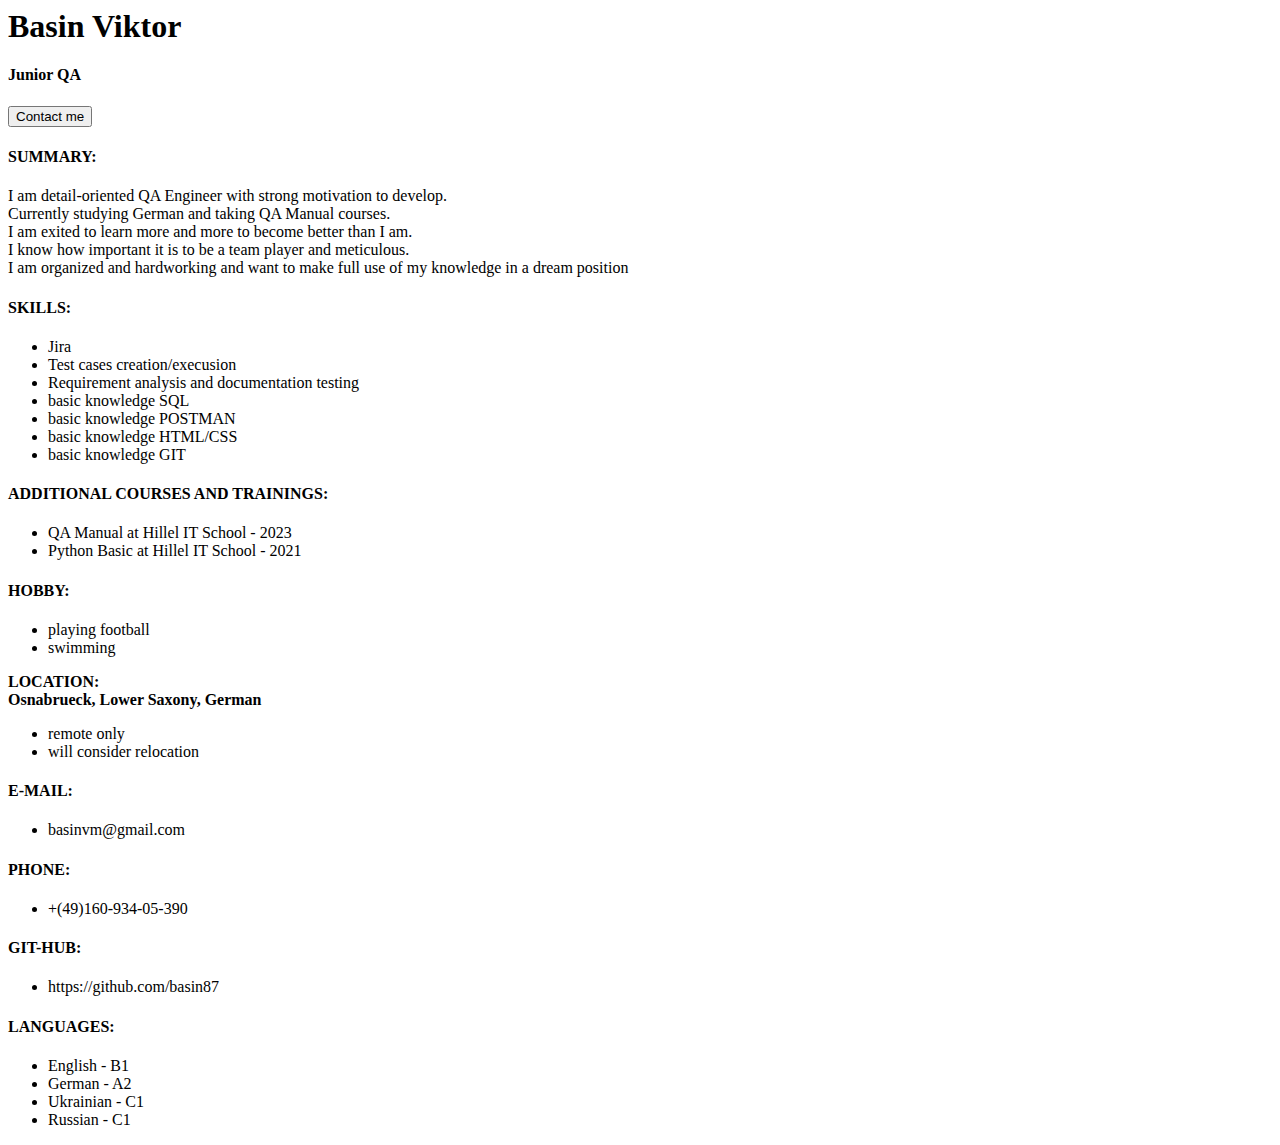
==== cv/index.html @ a0745918 "Add files via upload" ====
<html>
<head>
  <title>cv</title>
</head>

<body>





  <h1>Basin Viktor</h1>
  <h4>Junior QA</h4>

<form action="pages/contact.html" target="_blank">
<button>Contact me</button></form>

  <h4>SUMMARY:</h4>
   <p>I am detail-oriented QA Engineer with strong motivation to develop.<br> Currently studying German and taking QA Manual courses.<br> I am exited to learn more and more to become better than I am.<br> I know how important it is to be a team player and meticulous. <br>I am organized and hardworking and want to make full use of my knowledge in a dream position</p>

  <h4>SKILLS:</h4>
  <ul>
  <li>Jira</li>
   <li>Test cases creation/execusion</li>
    <li>Requirement analysis and documentation testing</li>
  
  <li>basic knowledge SQL</li>
  <li>basic knowledge POSTMAN</li>
  <li>basic knowledge HTML/CSS</li>
  <li>basic knowledge GIT</li>
  </ul>  
    
    <h4>ADDITIONAL COURSES AND TRAININGS:</h4>
    <ul>
  <li>QA Manual at Hillel IT School - 2023</li>
  <li>Python Basic at Hillel IT School - 2021</li>
  </ul>
    
   
   <h4>HOBBY:</h4>
  <ul>
  <li>playing football</li>
  <li>swimming</li>
  </ul>
  
   <strong>LOCATION:<br>
   Osnabrueck, Lower Saxony, German</strong>
   
  <ul>
  <li>remote only</li>
  <li>will consider relocation</li>
  </ul>
  
  <h4>E-MAIL:</h4>
  <ul>
  <li>basinvm@gmail.com</li>
  </ul>
  
  <h4>PHONE:</h4>
  <ul>
  <li>+(49)160-934-05-390</li>
  </ul>
  
  
  <h4>GIT-HUB:</h4>
  <ul>
  <li>https://github.com/basin87</li>
  </ul>
  
  <h4>LANGUAGES:</h4>
  <ul>
  <li>English - B1</li>
  <li>German - A2</li>
  <li>Ukrainian - C1</li>
  <li>Russian - C1</li>
  </ul>
  
 
  
  
</body>

</html>
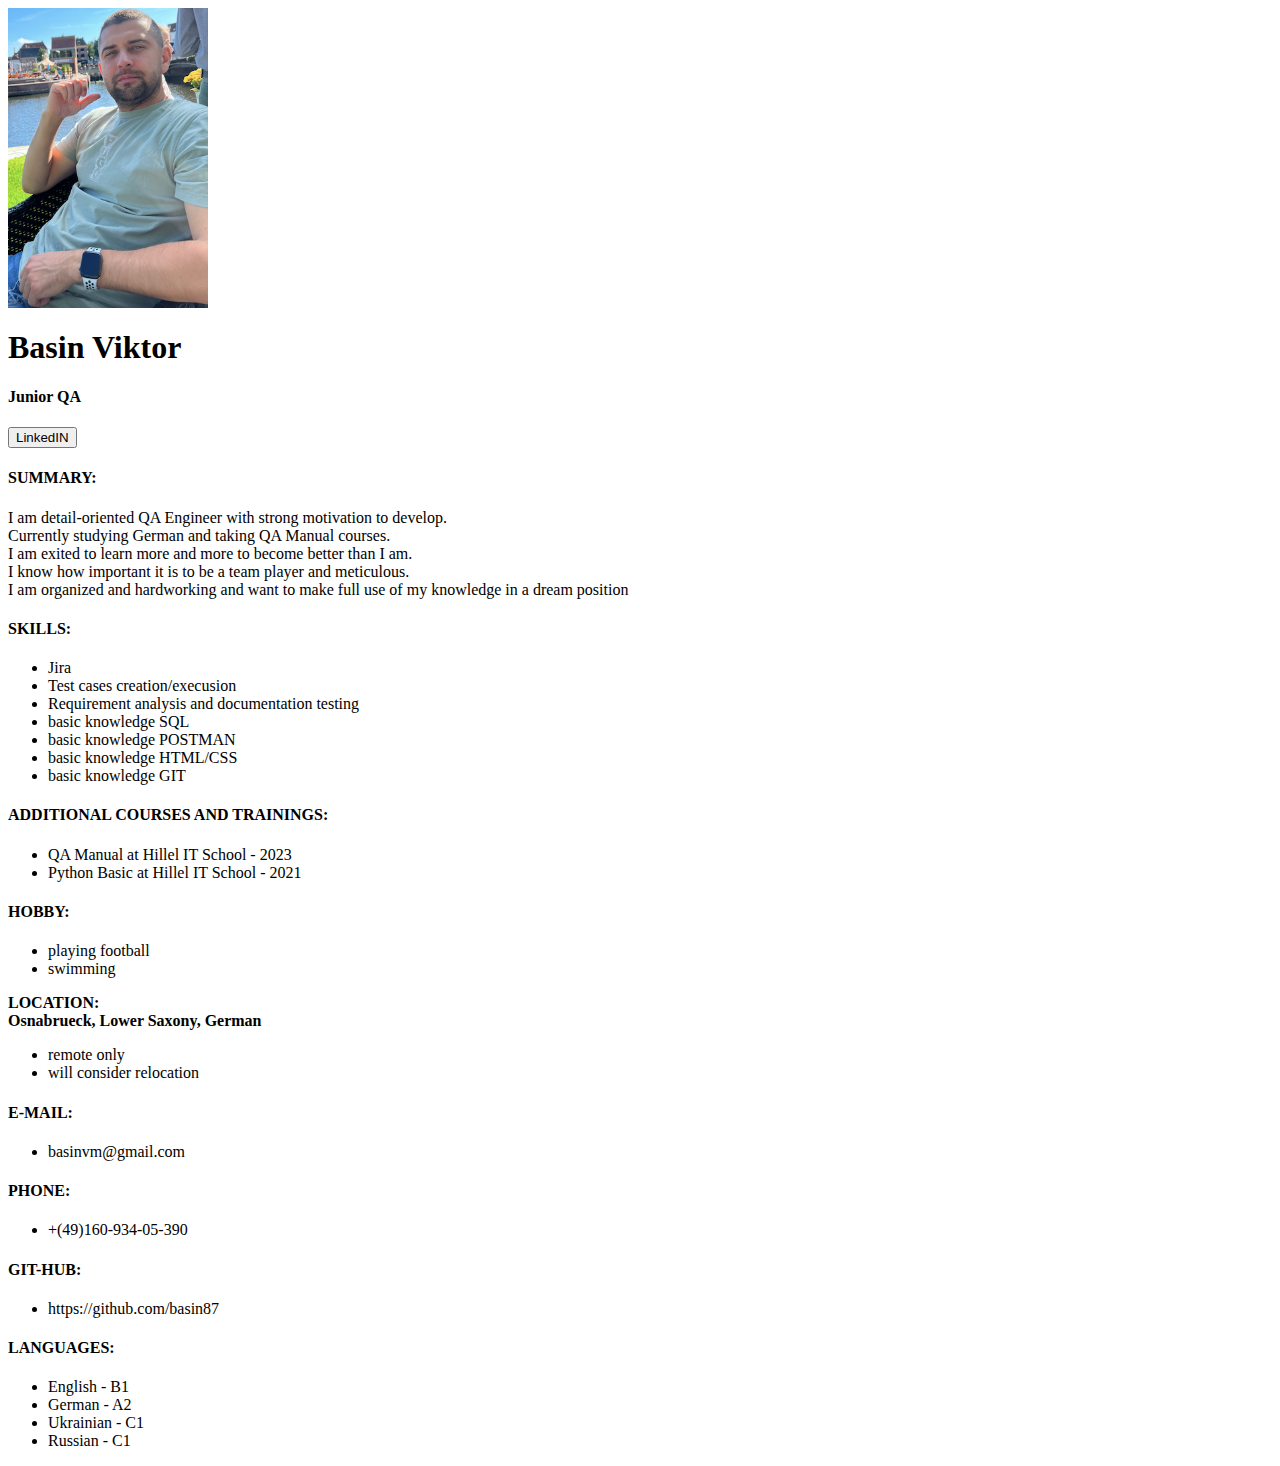
==== commit 156dc355: "Add files via upload" ====
--- a/cv/index.html
+++ b/cv/index.html
@@ -1,4 +1,4 @@
-<html>
+ <html>
 <head>
   <title>cv</title>
 </head>
@@ -8,12 +8,15 @@
 
 
 
+<img src="pages/photo/3.png" alt="LinkedIN" style="width:200px;height:300px;">
+
+
 
   <h1>Basin Viktor</h1>
   <h4>Junior QA</h4>
 
 <form action="pages/contact.html" target="_blank">
-<button>Contact me</button></form>
+<button>LinkedIN</button></form>
 
   <h4>SUMMARY:</h4>
    <p>I am detail-oriented QA Engineer with strong motivation to develop.<br> Currently studying German and taking QA Manual courses.<br> I am exited to learn more and more to become better than I am.<br> I know how important it is to be a team player and meticulous. <br>I am organized and hardworking and want to make full use of my knowledge in a dream position</p>
@@ -80,4 +83,4 @@
   
 </body>
 
-</html>
+</html>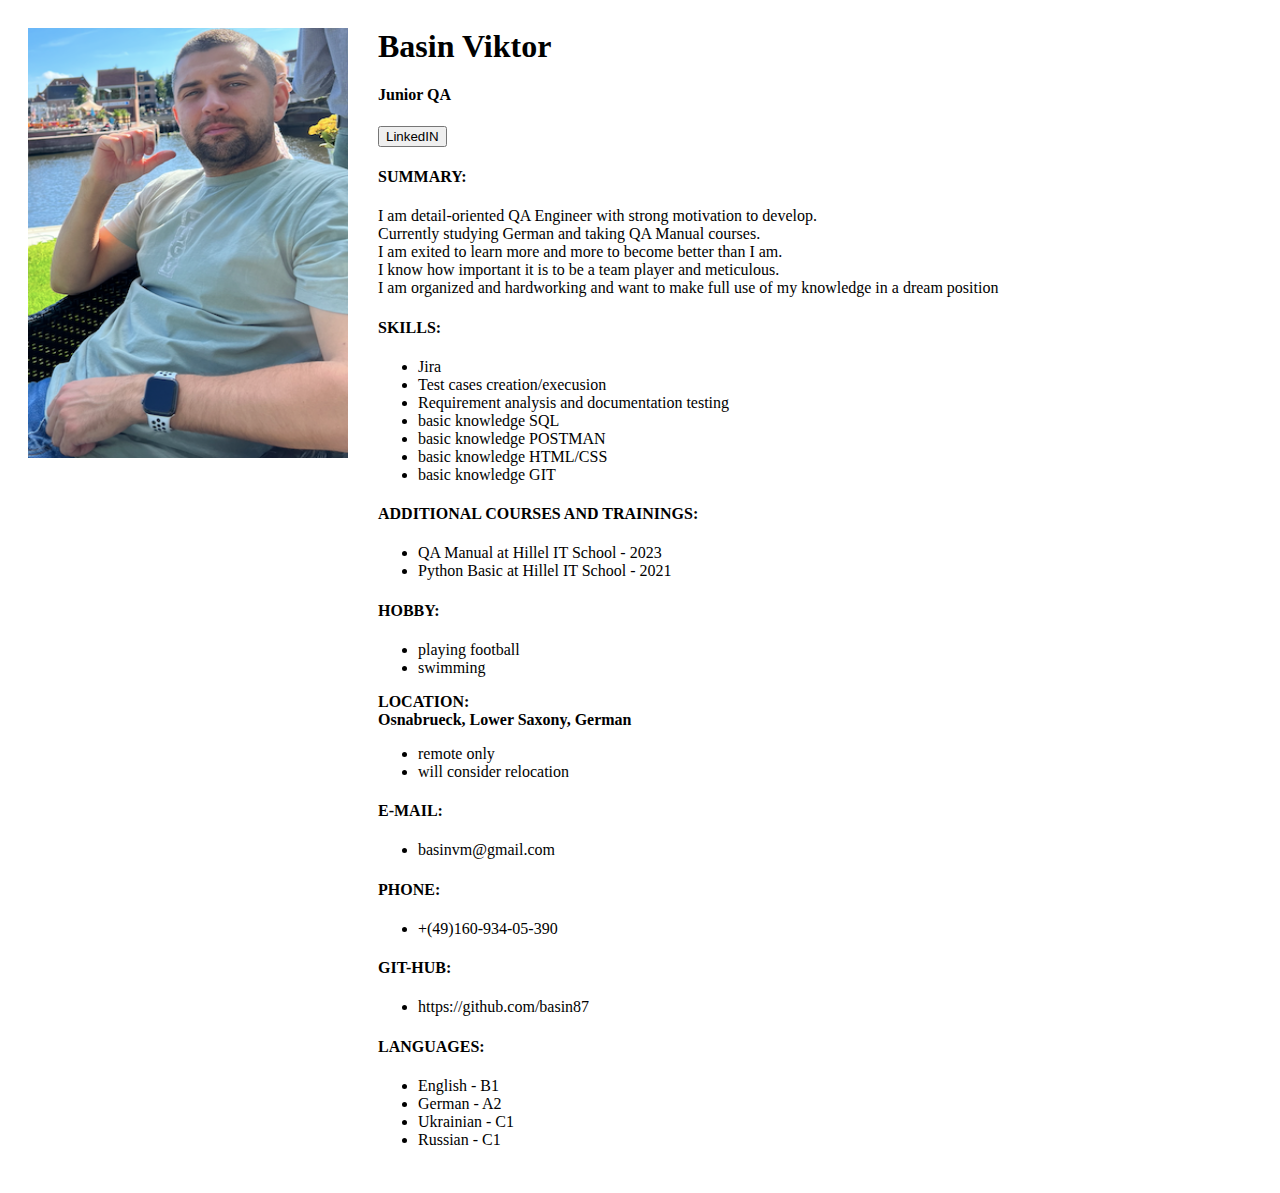
==== commit 7637533a: "Update index.html" ====
--- a/cv/index.html
+++ b/cv/index.html
@@ -1,86 +1,73 @@
- <html>
+<html>
 <head>
   <title>cv</title>
 </head>
 
+<style type="text/css">
+   TD.leftcol {
+    width: 110px; /* Ширина левой колонки с рисунком */
+    vertical-align: top; /* Выравнивание по верхнему краю */
+   }
+     
+  </style>
 <body>
-
-
-
-
-<img src="pages/photo/3.png" alt="LinkedIN" style="width:200px;height:300px;">
-
-
-
-  <h1>Basin Viktor</h1>
-  <h4>Junior QA</h4>
-
+<table width="100%" cellspacing="10" cellpadding="10">
+   <tr> 
+    <td class="leftcol"><img src="pages/photo/3.png" alt="LinkedIN" width="320" height="430"></td>
+    <td valign="top">    
+    <h1>Basin Viktor</h1>
+<h4>Junior QA</h4>
 <form action="pages/contact.html" target="_blank">
 <button>LinkedIN</button></form>
-
   <h4>SUMMARY:</h4>
    <p>I am detail-oriented QA Engineer with strong motivation to develop.<br> Currently studying German and taking QA Manual courses.<br> I am exited to learn more and more to become better than I am.<br> I know how important it is to be a team player and meticulous. <br>I am organized and hardworking and want to make full use of my knowledge in a dream position</p>
-
   <h4>SKILLS:</h4>
   <ul>
   <li>Jira</li>
    <li>Test cases creation/execusion</li>
-    <li>Requirement analysis and documentation testing</li>
-  
+    <li>Requirement analysis and documentation testing</li>  
   <li>basic knowledge SQL</li>
   <li>basic knowledge POSTMAN</li>
   <li>basic knowledge HTML/CSS</li>
   <li>basic knowledge GIT</li>
-  </ul>  
-    
+  </ul>      
     <h4>ADDITIONAL COURSES AND TRAININGS:</h4>
     <ul>
   <li>QA Manual at Hillel IT School - 2023</li>
   <li>Python Basic at Hillel IT School - 2021</li>
   </ul>
-    
-   
    <h4>HOBBY:</h4>
   <ul>
   <li>playing football</li>
   <li>swimming</li>
-  </ul>
-  
+  </ul>  
    <strong>LOCATION:<br>
-   Osnabrueck, Lower Saxony, German</strong>
-   
+   Osnabrueck, Lower Saxony, German</strong>  
   <ul>
   <li>remote only</li>
   <li>will consider relocation</li>
-  </ul>
-  
+  </ul>  
   <h4>E-MAIL:</h4>
   <ul>
   <li>basinvm@gmail.com</li>
   </ul>
-  
-  <h4>PHONE:</h4>
+    <h4>PHONE:</h4>
   <ul>
   <li>+(49)160-934-05-390</li>
-  </ul>
-  
-  
+  </ul> 
   <h4>GIT-HUB:</h4>
   <ul>
   <li>https://github.com/basin87</li>
-  </ul>
-  
+  </ul>  
   <h4>LANGUAGES:</h4>
   <ul>
   <li>English - B1</li>
   <li>German - A2</li>
   <li>Ukrainian - C1</li>
   <li>Russian - C1</li>
-  </ul>
-  
- 
-  
-  
+  </ul>   
+    </td>
+   </tr>
+  </table> 
 </body>
-
-</html>+</html>
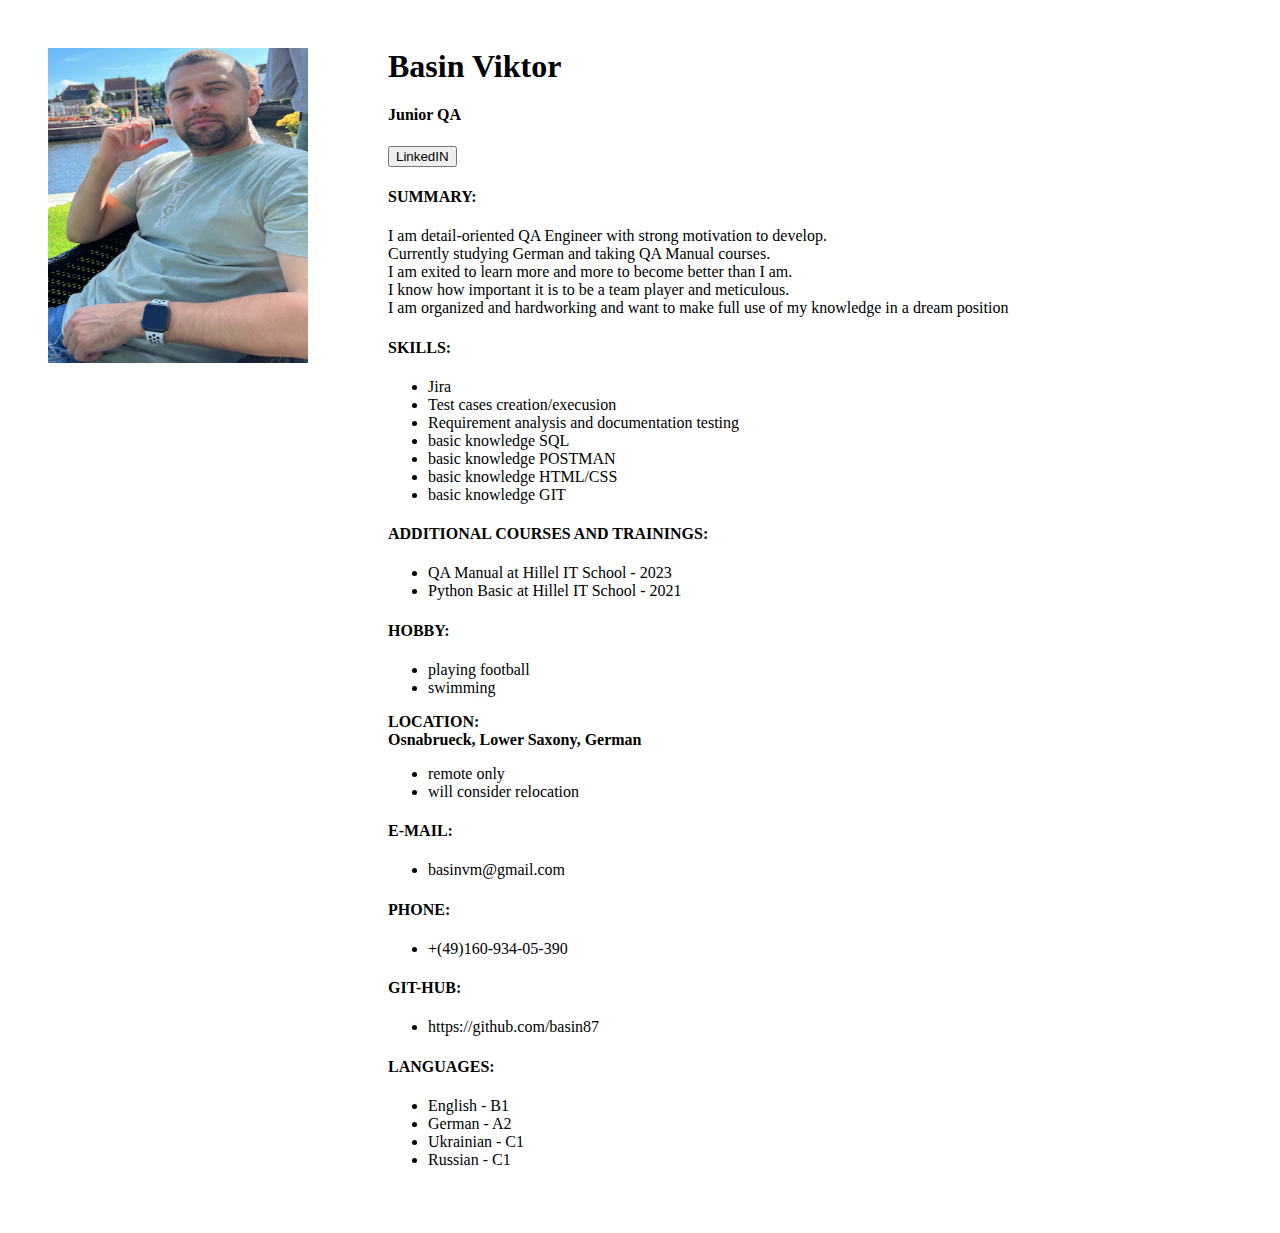
==== commit 24d983f1: "Update index.html" ====
--- a/cv/index.html
+++ b/cv/index.html
@@ -2,26 +2,27 @@
 <head>
   <title>cv</title>
 </head>
-
+<link rel="stylesheet" href="style.css">
 <style type="text/css">
    TD.leftcol {
-    width: 110px; /* Ширина левой колонки с рисунком */
+    width: 10px; /* Ширина левой колонки с рисунком */
     vertical-align: top; /* Выравнивание по верхнему краю */
    }
-     
-  </style>
+      </style>
 <body>
-<table width="100%" cellspacing="10" cellpadding="10">
+<table width="100%" cellspacing="0" cellpadding="40">
    <tr> 
-    <td class="leftcol"><img src="pages/photo/3.png" alt="LinkedIN" width="320" height="430"></td>
-    <td valign="top">    
+    <td class="leftcol"><img src="pages/photo/3.png" alt="LinkedIN" width="260" height="315"></td>
+    <td valign="top">       
+    <div class="w3-container w3-red">     
     <h1>Basin Viktor</h1>
 <h4>Junior QA</h4>
+</div>
 <form action="pages/contact.html" target="_blank">
-<button>LinkedIN</button></form>
+<button>LinkedIN</button></form>  
   <h4>SUMMARY:</h4>
    <p>I am detail-oriented QA Engineer with strong motivation to develop.<br> Currently studying German and taking QA Manual courses.<br> I am exited to learn more and more to become better than I am.<br> I know how important it is to be a team player and meticulous. <br>I am organized and hardworking and want to make full use of my knowledge in a dream position</p>
-  <h4>SKILLS:</h4>
+    <h4>SKILLS:</h4>
   <ul>
   <li>Jira</li>
    <li>Test cases creation/execusion</li>
@@ -30,35 +31,48 @@
   <li>basic knowledge POSTMAN</li>
   <li>basic knowledge HTML/CSS</li>
   <li>basic knowledge GIT</li>
-  </ul>      
+  </ul>       
+   <div class="w3-container w3-gray">
     <h4>ADDITIONAL COURSES AND TRAININGS:</h4>
     <ul>
   <li>QA Manual at Hillel IT School - 2023</li>
   <li>Python Basic at Hillel IT School - 2021</li>
   </ul>
+  </div>
+    <div class="w3-container w3-green">
    <h4>HOBBY:</h4>
   <ul>
   <li>playing football</li>
   <li>swimming</li>
-  </ul>  
+  </ul> 
+  </div>
+       <div class="w3-container w3-brown">
    <strong>LOCATION:<br>
    Osnabrueck, Lower Saxony, German</strong>  
   <ul>
   <li>remote only</li>
   <li>will consider relocation</li>
   </ul>  
+  </div>
+     <div class="w3-container w3-white">
   <h4>E-MAIL:</h4>
   <ul>
   <li>basinvm@gmail.com</li>
   </ul>
+  </div>
+     <div class="w3-container w3-blue">
     <h4>PHONE:</h4>
   <ul>
   <li>+(49)160-934-05-390</li>
   </ul> 
+  </div>  
+   <div class="w3-container w3-amber">
   <h4>GIT-HUB:</h4>
   <ul>
   <li>https://github.com/basin87</li>
-  </ul>  
+  </ul>
+  </div>   
+     <div class="w3-container w3-light-green">
   <h4>LANGUAGES:</h4>
   <ul>
   <li>English - B1</li>
@@ -66,6 +80,7 @@
   <li>Ukrainian - C1</li>
   <li>Russian - C1</li>
   </ul>   
+  </div>
     </td>
    </tr>
   </table> 
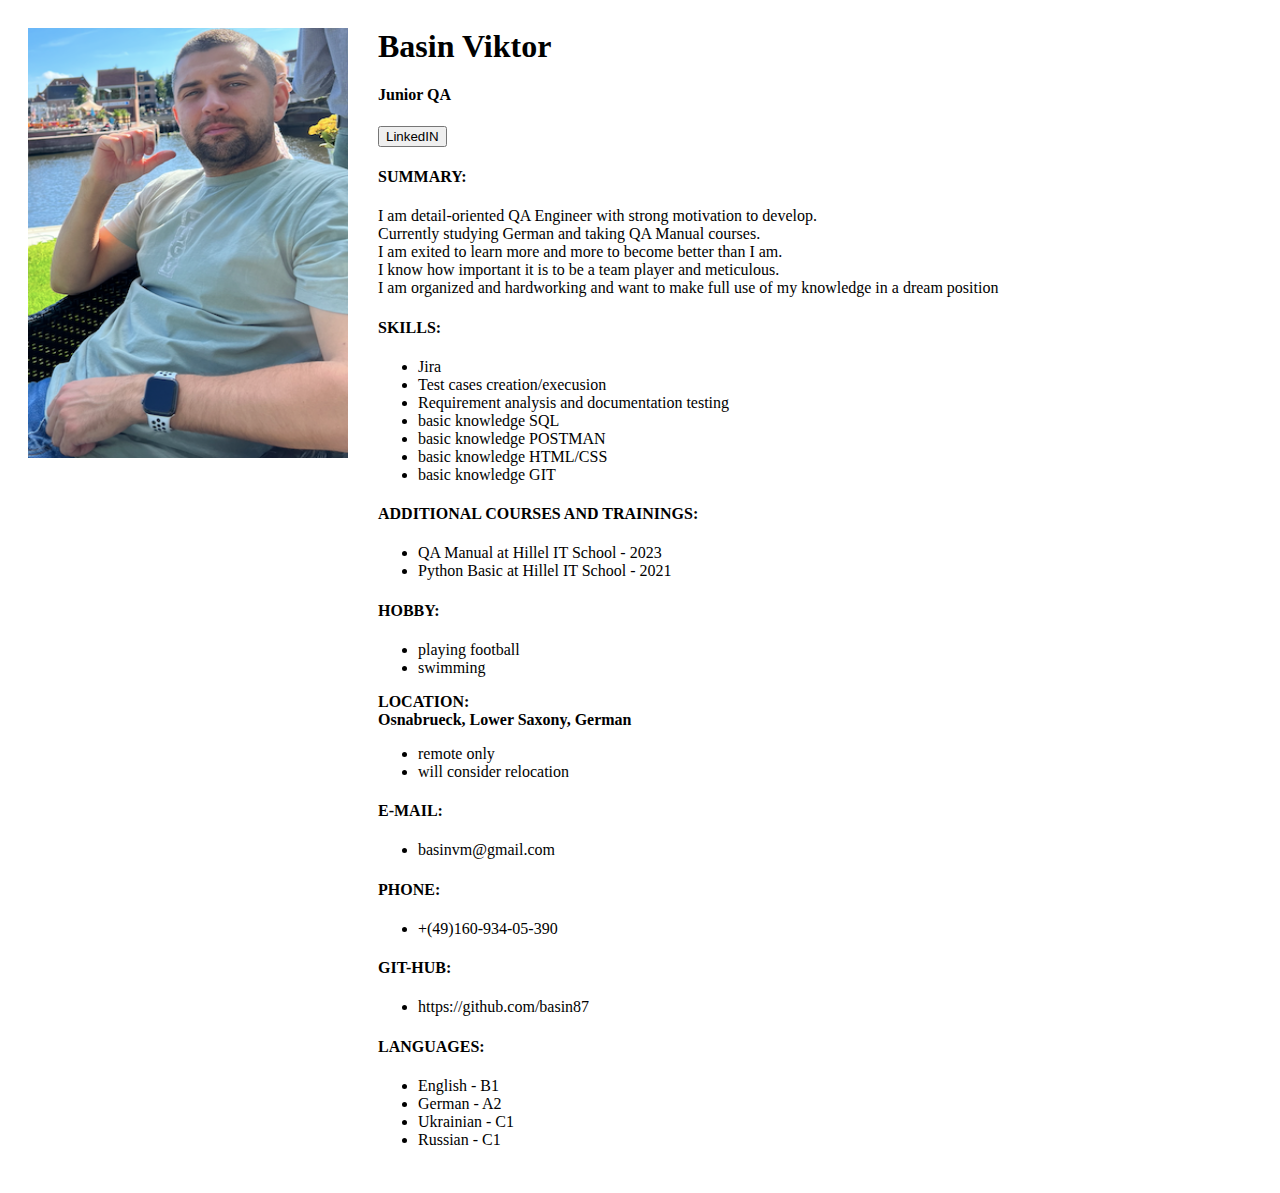
==== commit 305be426: "Merge 2e483d3c942bc60f58f9c305a9706380873dea72 into b194849ede0f0d7df0bdcfd60bf7962623b7646b" ====
--- a/cv/index.html
+++ b/cv/index.html
@@ -2,27 +2,26 @@
 <head>
   <title>cv</title>
 </head>
-<link rel="stylesheet" href="style.css">
+
 <style type="text/css">
    TD.leftcol {
-    width: 10px; /* Ширина левой колонки с рисунком */
+    width: 110px; /* Ширина левой колонки с рисунком */
     vertical-align: top; /* Выравнивание по верхнему краю */
    }
-      </style>
+     
+  </style>
 <body>
-<table width="100%" cellspacing="0" cellpadding="40">
+<table width="100%" cellspacing="10" cellpadding="10">
    <tr> 
-    <td class="leftcol"><img src="pages/photo/3.png" alt="LinkedIN" width="260" height="315"></td>
-    <td valign="top">       
-    <div class="w3-container w3-red">     
+    <td class="leftcol"><img src="pages/photo/3.png" alt="LinkedIN" width="320" height="430"></td>
+    <td valign="top">    
     <h1>Basin Viktor</h1>
 <h4>Junior QA</h4>
-</div>
 <form action="pages/contact.html" target="_blank">
-<button>LinkedIN</button></form>  
+<button>LinkedIN</button></form>
   <h4>SUMMARY:</h4>
    <p>I am detail-oriented QA Engineer with strong motivation to develop.<br> Currently studying German and taking QA Manual courses.<br> I am exited to learn more and more to become better than I am.<br> I know how important it is to be a team player and meticulous. <br>I am organized and hardworking and want to make full use of my knowledge in a dream position</p>
-    <h4>SKILLS:</h4>
+  <h4>SKILLS:</h4>
   <ul>
   <li>Jira</li>
    <li>Test cases creation/execusion</li>
@@ -31,48 +30,35 @@
   <li>basic knowledge POSTMAN</li>
   <li>basic knowledge HTML/CSS</li>
   <li>basic knowledge GIT</li>
-  </ul>       
-   <div class="w3-container w3-gray">
+  </ul>      
     <h4>ADDITIONAL COURSES AND TRAININGS:</h4>
     <ul>
   <li>QA Manual at Hillel IT School - 2023</li>
   <li>Python Basic at Hillel IT School - 2021</li>
   </ul>
-  </div>
-    <div class="w3-container w3-green">
    <h4>HOBBY:</h4>
   <ul>
   <li>playing football</li>
   <li>swimming</li>
-  </ul> 
-  </div>
-       <div class="w3-container w3-brown">
+  </ul>  
    <strong>LOCATION:<br>
    Osnabrueck, Lower Saxony, German</strong>  
   <ul>
   <li>remote only</li>
   <li>will consider relocation</li>
   </ul>  
-  </div>
-     <div class="w3-container w3-white">
   <h4>E-MAIL:</h4>
   <ul>
   <li>basinvm@gmail.com</li>
   </ul>
-  </div>
-     <div class="w3-container w3-blue">
     <h4>PHONE:</h4>
   <ul>
   <li>+(49)160-934-05-390</li>
   </ul> 
-  </div>  
-   <div class="w3-container w3-amber">
   <h4>GIT-HUB:</h4>
   <ul>
   <li>https://github.com/basin87</li>
-  </ul>
-  </div>   
-     <div class="w3-container w3-light-green">
+  </ul>  
   <h4>LANGUAGES:</h4>
   <ul>
   <li>English - B1</li>
@@ -80,7 +66,6 @@
   <li>Ukrainian - C1</li>
   <li>Russian - C1</li>
   </ul>   
-  </div>
     </td>
    </tr>
   </table> 
